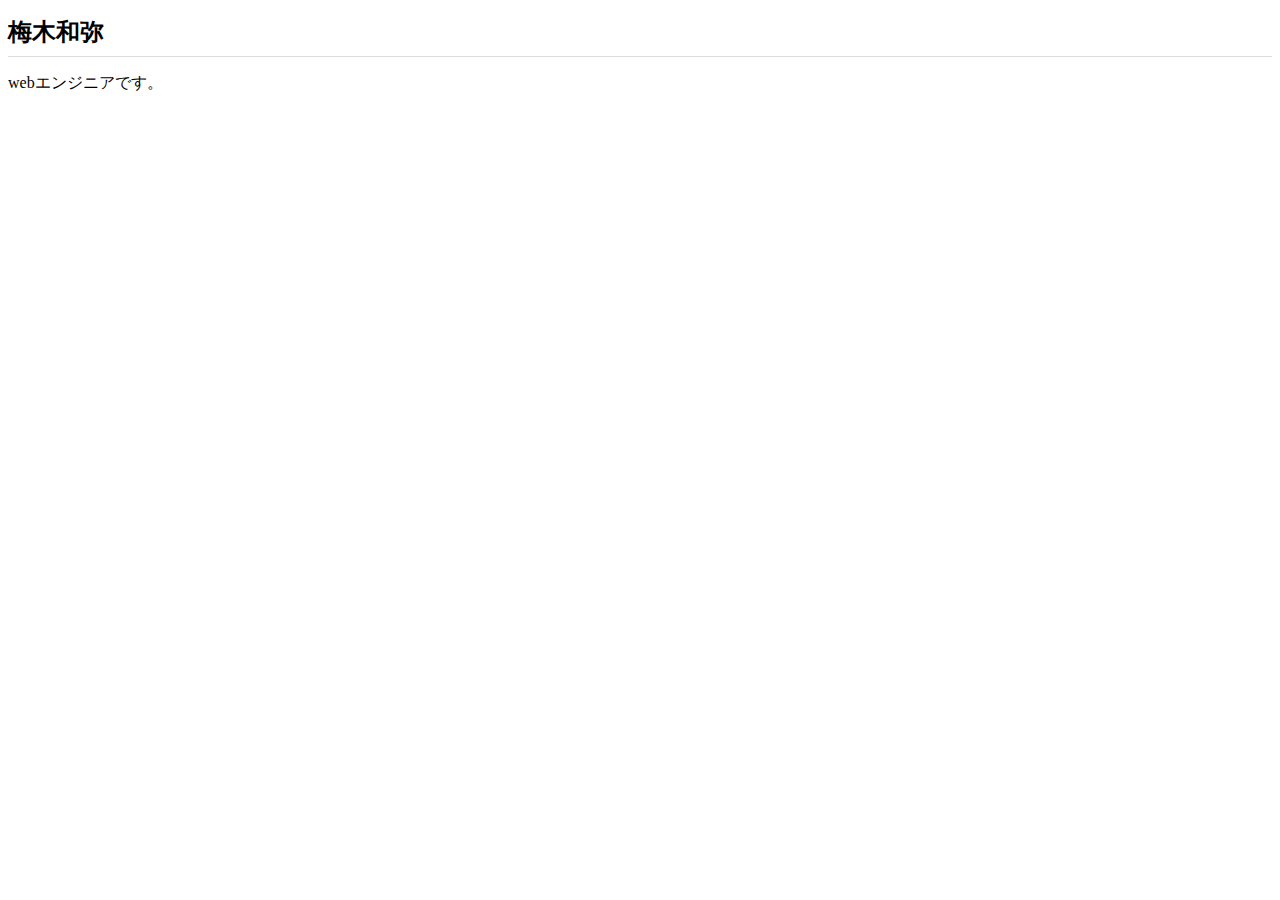
==== index.html @ 62558efb "Add files via upload" ====
<!DOCTYPE html>
<html lang="ja">
<head>
  <meta charset="UTF-8">
  <meta http-equiv="X-UA-Compatible" content="IE=edge">
  <meta name="viewport" content="width=device-width, initial-scale=1.0">
  <link rel="stylesheet" href="css/styles.css">
  <title>梅木和弥</title>
</head>
<body>
  <h1>梅木和弥</h1>
  <p>webエンジニアです。</p>
</body>
</html>
---- css/styles.css ----
h1 {
  border-bottom: 1px solid #ddd;
  font-size: 24px;
  padding-bottom: 8px;
}
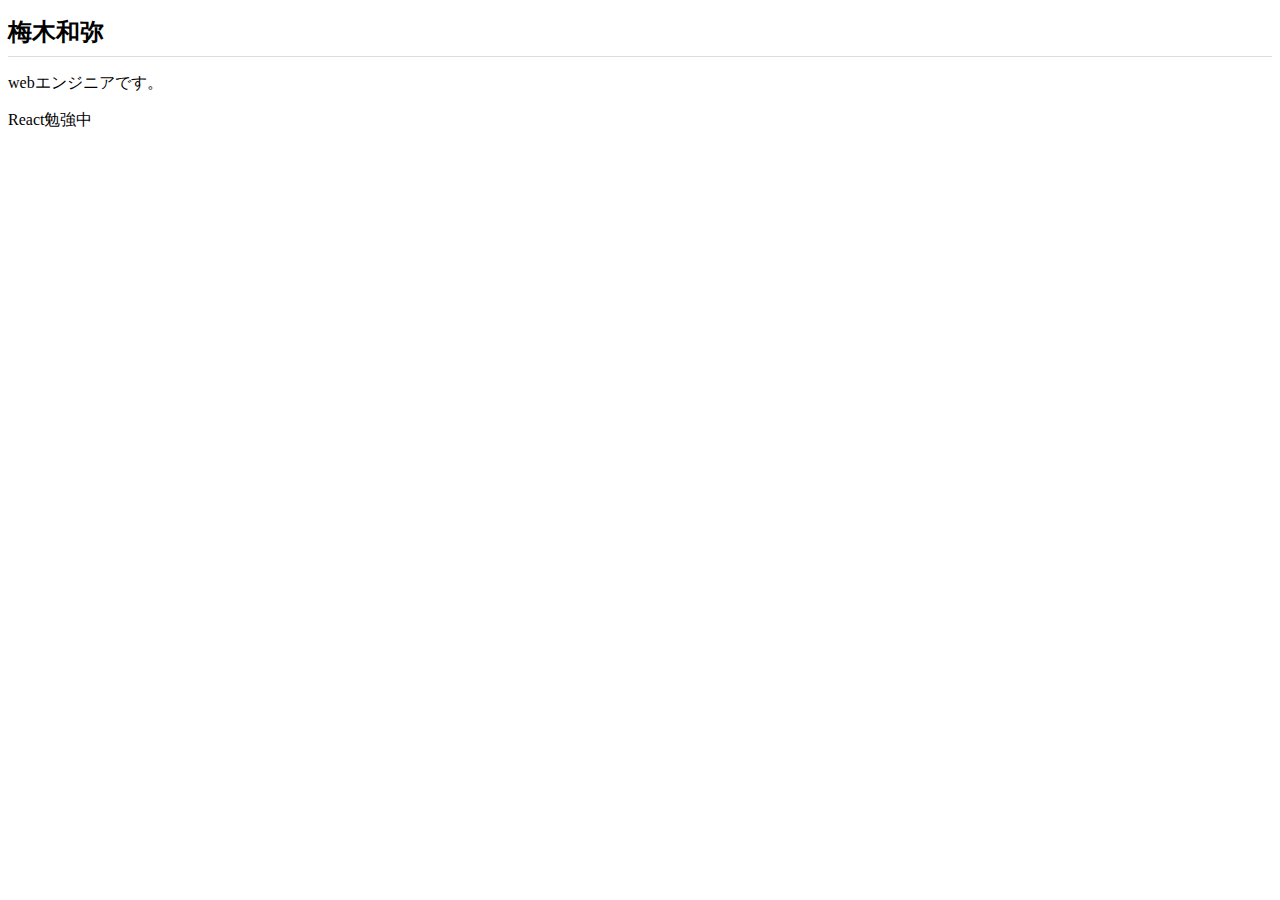
==== commit 54586841: "Add files via upload" ====
--- a/index.html
+++ b/index.html
@@ -10,5 +10,6 @@
 <body>
   <h1>梅木和弥</h1>
   <p>webエンジニアです。</p>
+  <p>React勉強中</p>
 </body>
 </html>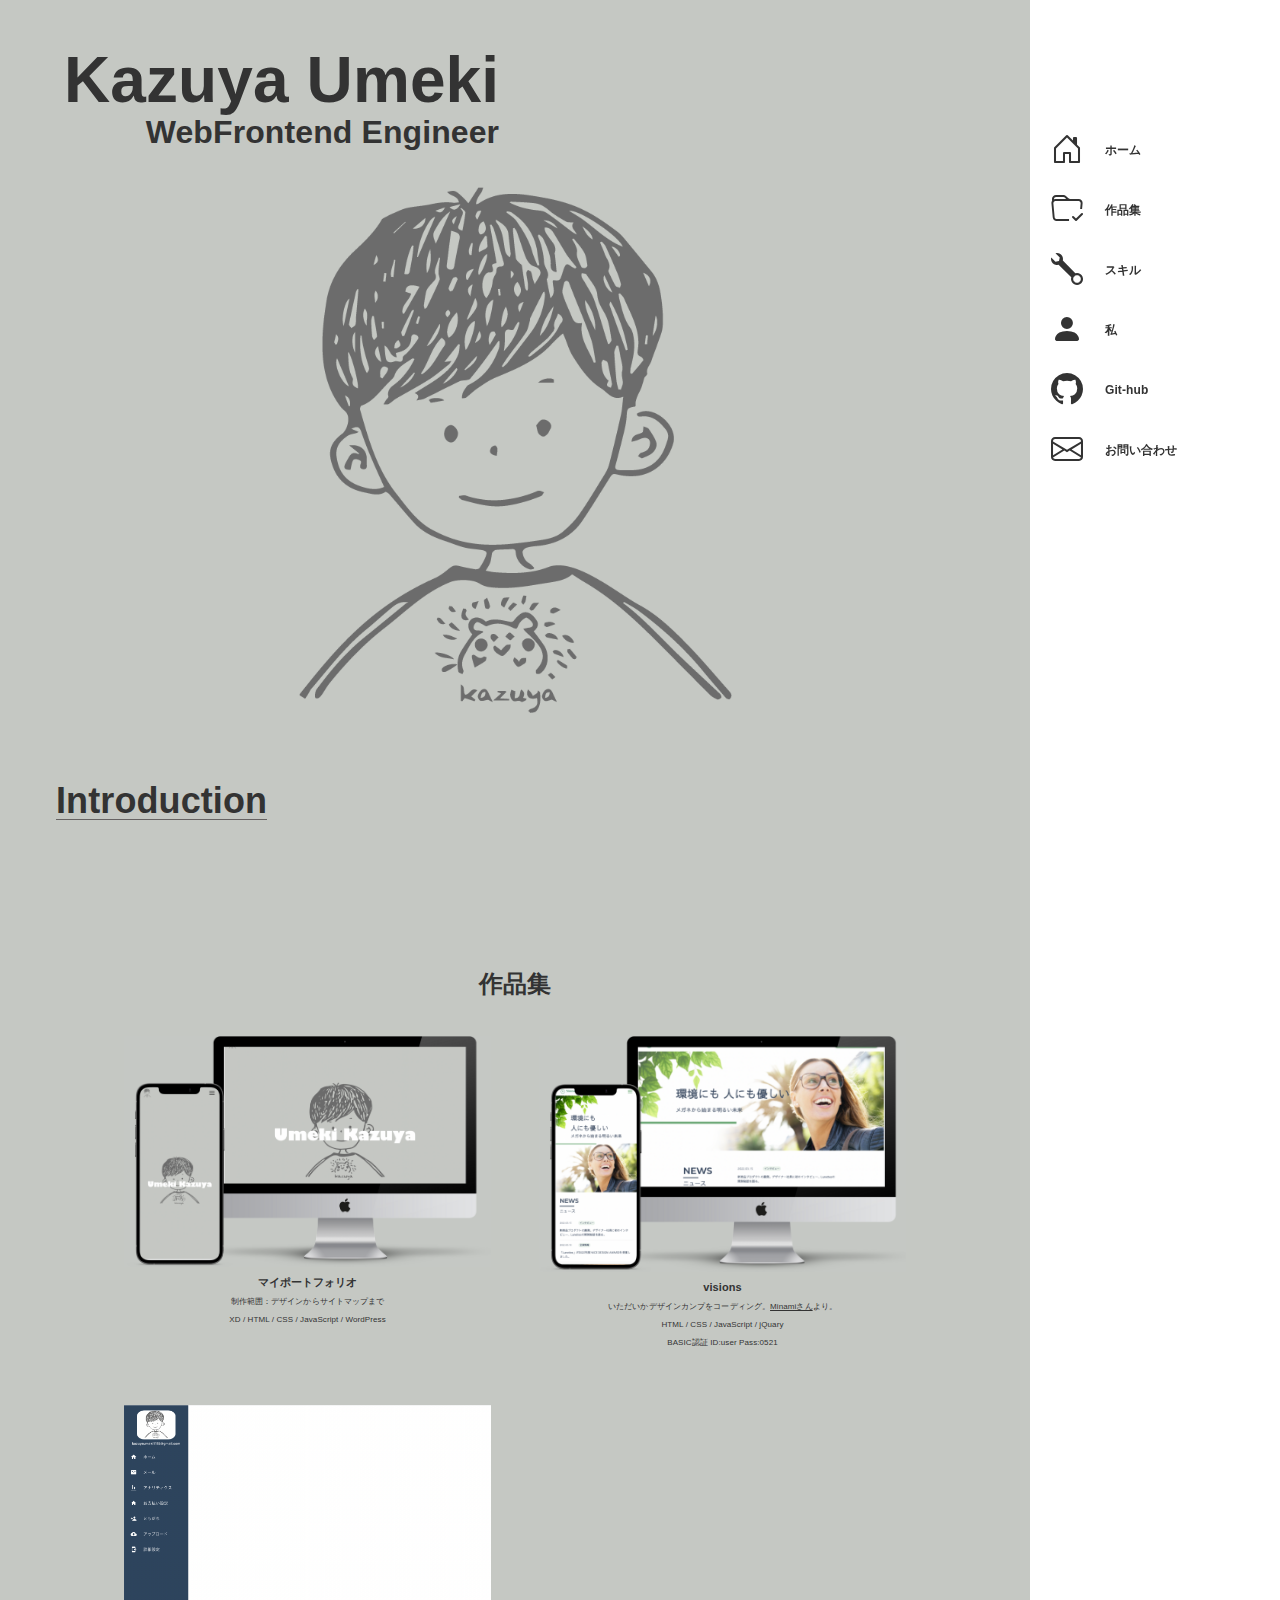
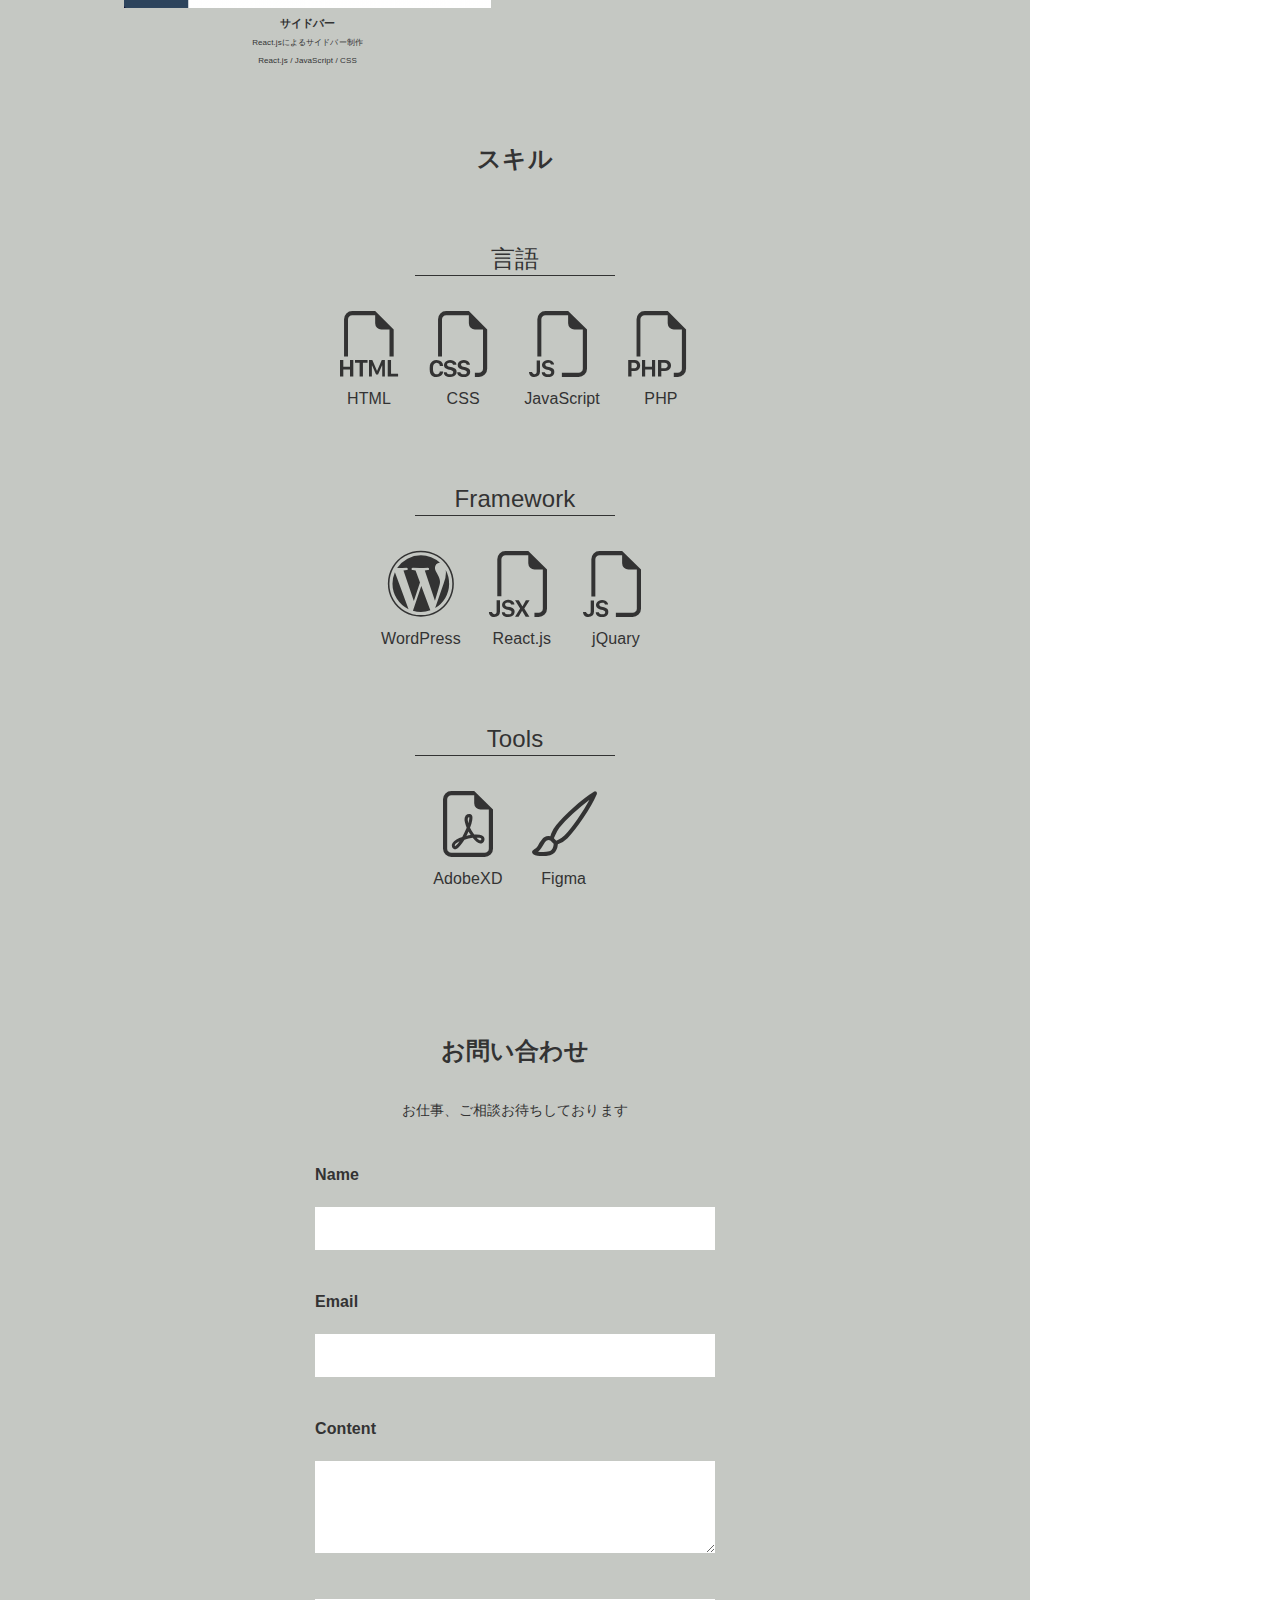
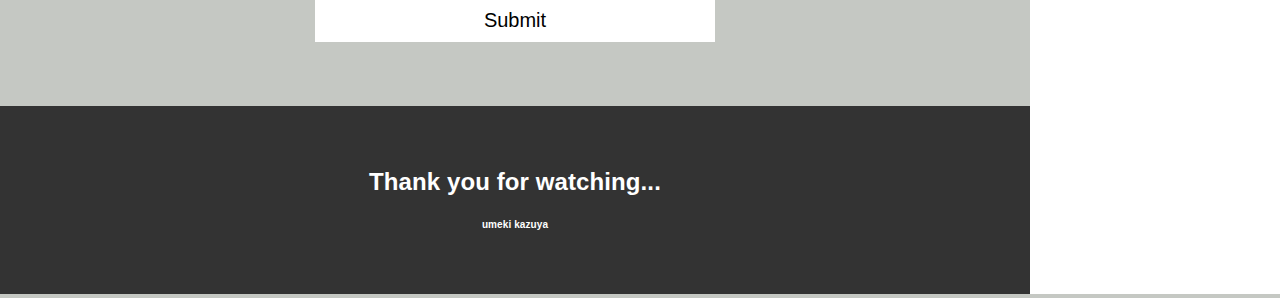
==== commit 3e3843e4: "Add files via upload" ====
--- a/index.html
+++ b/index.html
@@ -4,12 +4,255 @@
   <meta charset="UTF-8">
   <meta http-equiv="X-UA-Compatible" content="IE=edge">
   <meta name="viewport" content="width=device-width, initial-scale=1.0">
-  <link rel="stylesheet" href="css/styles.css">
-  <title>梅木和弥</title>
+  <link rel="icon" href="favicon.svg">
+  <link rel="stylesheet" href="styles/styles.css">
+  <link rel="stylesheet" href="https://cdn.jsdelivr.net/npm/bootstrap-icons@1.8.0/font/bootstrap-icons.css">
+  <title>kazuya umeki-portforio</title>
+  
 </head>
+
 <body>
-  <h1>梅木和弥</h1>
-  <p>webエンジニアです。</p>
-  <p>React勉強中</p>
+  
+  <main>
+    <div class="flexmainbar">
+      <div id="hero">
+        <h1 class="topName">
+          Kazuya Umeki
+        </h1>
+        <div id="open">
+          Introduction
+        </div>
+      </div>
+
+      <div id="works">
+        <h1 class="subTitle">
+          作品集
+        </h1>
+        <!-- <div class="categoryGroup">
+          <ul class="link">
+            <li class="active" data-filter="all">
+              すべて
+            </li>
+            <li data-filter="html">HTML</li>
+            <li data-filter="css">CSS</li>
+            <li data-filter="javascript">JavaScript</li>
+            <li data-filter="wordpress">WordPress</li>
+            <li data-filter="react">React.js</li>
+          </ul>
+        </div> -->
+        <ul class="workItem">
+          <li class="article" data-category="html css javascript">
+            <a href="http://kazu-u.jp" class="workImg">
+              <img src="img/img01.png" alt="">
+            </a>
+            <h2>マイポートフォリオ</h2>
+            <p>制作範囲：デザインからサイトマップまで</p>
+            <p class="lang">XD / HTML / CSS / JavaScript / WordPress</p>
+          </li>
+          <li class="article" data-category="html css javascript">
+            <a href="http://portfolio-visions.jp/" class="workImg">
+              <img src="img/img02.png" alt="">
+            </a>
+            <h2>visions</h2>
+            <p>いただいかデザインカンプをコーディング。<a href="https://twitter.com/m_design88">Minamiさん</a>より。</p>
+            <p class="lang">HTML / CSS / JavaScript / jQuary</p>
+            <p>BASIC認証 ID:user Pass:0521</p>
+          </li>
+          <li class="article" data-category="react css javascript">
+            <a href="#" class="workImg">
+              <img src="img/img03.png" alt="">
+            </a>
+            <h2>サイドバー</h2>
+            <p>React.jsによるサイドバー制作</p>
+            <p class="lang">React.js / JavaScript / CSS</p>
+          </li>
+        </ul>
+      </div>
+
+      <div id="skills">
+        <h1 class="subTitle">
+          スキル
+        </h1>
+        <ul>
+          <li>
+            <p>言語</p>
+            <div class="item">
+              <div><i class="bi bi-filetype-html"></i><span>HTML</span></div>
+              <div><i class="bi bi-filetype-css"></i><span>CSS</span></div>
+              <div><i class="bi bi-filetype-js"></i><span>JavaScript</span></div>
+              <div><i class="bi bi-filetype-php"></i><span>PHP</span></div>
+            </div>
+          </li>
+          <li>
+            <p>Framework</p>
+            <div class="item">
+              <div><i class="bi bi-wordpress"></i><span>WordPress</span></div>
+              <div><i class="bi bi-filetype-jsx"></i><span>React.js</span></div>
+              <div><i class="bi bi-filetype-js"></i><span>jQuary</span></div>
+            </div>
+          </li>
+          <li>
+            <p>Tools</p>
+            <div class="item">
+              <div><i class="bi bi-file-earmark-pdf"></i><span>AdobeXD</span></div>
+              <div><i class="bi bi-brush"></i><span>Figma</span></div>
+            </div>
+          </li>
+        </ul>
+      </div>
+
+      <div id="contact">
+        <h1 class="subTitle">
+          お問い合わせ
+        </h1>
+        <div class="formFlex">
+          <div class="container">
+            <p class="contact_text">
+              お仕事、ご相談お待ちしております
+            </p>
+            <!-- <address>
+              <p>Name : 梅木和弥</p>
+              <p>Email : kazuyaumeki1115@gmail.com</p>
+              <p>Twitter : <a href="">@solt_jpkz</a></p>
+            </address> -->
+          </div>
+          <div class="form">
+            <div class="item">Name</div>
+              <input type="text">
+              <div class="item">Email</div>
+              <input type="text">
+              <div class="item">Content</div>
+              <textarea name="" id="" cols="30" rows="4"></textarea>
+            <button>Submit</button>
+          </div>
+        </div>
+      </div>
+    
+      <footer>
+        <p>Thank you for watching...</p>
+        <small>umeki kazuya</small>
+      </footer>
+    </div>
+    <div id="sidebar">
+      <!-- <div id="close">
+        <i class="bi bi-x"></i>
+      </div> -->
+      <ul>
+        <li>
+          <a href="index.html">
+            <div class="cateIcon"><i class="bi bi-house-door"></i></div>
+            <div class="navIcon">ホーム</div>
+          </a>
+        </li>
+        <li>
+          <a href="#works">
+            <div class="cateIcon"><i class="bi bi-folder-check"></i></div>
+            <div class="navIcon">作品集</div>
+          </a>
+        </li>
+        <li>
+          <a href="#skills">
+            <div class="cateIcon"><i class="bi bi-wrench"></i></div>
+            <div class="navIcon">スキル</div>
+          </a>
+        </li>
+        <li>
+          <a href="#"><div class="cateIcon"><i class="bi bi-person-fill"></i></div><div class="navIcon">私</div></a></li>
+        <li>
+          <a href="https://github.com/kazuya-u">
+            <div class="cateIcon">
+              <i class="bi bi-github"></i>
+            </div>
+            <div class="navIcon">Git-hub</div>
+          </a>
+        </li>
+        <li>
+          <a href="#contact">
+            <div class="cateIcon">
+              <i class="bi bi-envelope"></i>
+            </div>
+            <div class="navIcon">お問い合わせ</div>
+          </a>
+        </li>
+      </ul>
+    </div>
+  </main>
+
+  <div id="hamburger">
+  <div id="close">
+    <i class="bi bi-x"></i>
+  </div>
+  <ul>
+
+    <li>
+      <a href="index.html">
+        <div class="cateIcon"><i class="bi bi-house-door"></i></div>
+        <div class="navIcon">ホーム</div>
+      </a>
+    </li>
+
+    <li>
+      <a href="#works">
+        <div class="cateIcon"><i class="bi bi-folder-check"></i></div>
+        <div class="navIcon">作品集</div>
+      </a>
+    </li>
+    <li>
+      <a href="#skills">
+        <div class="cateIcon"><i class="bi bi-wrench"></i></div>
+        <div class="navIcon">スキル</div>
+      </a>
+    </li>
+    <li>
+      <a href="#"><div class="cateIcon"><i class="bi bi-person-fill"></i></div><div class="navIcon">私</div></a>
+    </li>
+    <li>
+      <a href="https://github.com/kazuya-u">
+        <div class="cateIcon">
+          <i class="bi bi-github"></i>
+        </div>
+        <div class="navIcon">Git-hub</div>
+      </a>
+    </li>
+    <li>
+      <a href="#contact">
+        <div class="cateIcon">
+          <i class="bi bi-envelope"></i>
+        </div>
+        <div class="navIcon">お問い合わせ</div>
+      </a>
+    </li>
+  </ul>
+
+  </div>
+
+
+  <div id="profileOpen">
+    <i class="bi bi-person"></i>
+  </div>
+
+  <div id="menuOpen">
+    <i class="bi bi-list"></i>
+  </div>
+
+
+  <div id="profile">
+    <h2 class="introduction">Introduction</h2>
+    <dl>
+      <dt>Name</dt>
+      <dd>Kazuya Umeki</dd>
+      <dt>Birthday</dt>
+      <dd>Novembar 15th , 2000</dd>
+      <dt>Address</dt>
+      <dd>Osaka , Japan
+      </dd>
+      <dt>From</dt>
+      <dd>Fukuoka , Japan</dd>
+      <dt>Like</dt>
+      <dd>Mr.Children , Pokemon</dd>
+    </dl>
+  </div>
+
+<script src="js/main.js"></script>
 </body>
 </html>--- a/styles/styles.css
+++ b/styles/styles.css
@@ -0,0 +1,502 @@
+body {
+  margin: 0;
+  padding: 0;
+  width: 100%;
+  font-family: "Gill Sans", "Gill Sans MT", Calibri, "Trebuchet MS", sans-serif;
+  font-size: 12px;
+  font-weight: 600;
+  overflow-x: hidden;
+  letter-spacing: 0.1px;
+  line-height: 1;
+  color: #333;
+  background: #C5C8C3;
+}
+body main {
+  position: relative;
+}
+body main h1 {
+  font-size: 24px;
+  margin: 0;
+  font-weight: 700;
+}
+body h2 {
+  margin: 0;
+  font-size: 24px;
+}
+body p {
+  margin: 0;
+}
+body a {
+  color: inherit;
+  text-decoration: none;
+}
+body img {
+  vertical-align: bottom;
+}
+body ul {
+  margin: 0;
+  padding: 0;
+  list-style: none;
+}
+body dl, body dd {
+  margin: 0;
+}
+body .subTitle {
+  font-size: 18px;
+  padding-top: 72px;
+  padding-bottom: 28px;
+  text-align: center;
+}
+body #menuOpen {
+  position: fixed;
+  bottom: 148px;
+  right: 0;
+  margin-right: 20px;
+  background: #fff;
+  width: 48px;
+  height: 48px;
+  border-radius: 24px;
+  text-align: center;
+  line-height: 48px;
+  cursor: pointer;
+  transition: all 0.2s;
+}
+body #menuOpen i {
+  font-size: 18px;
+}
+body #profileOpen {
+  position: fixed;
+  bottom: 80px;
+  right: 20px;
+  background: #fff;
+  width: 48px;
+  height: 48px;
+  border-radius: 24px;
+  text-align: center;
+  line-height: 48px;
+  cursor: pointer;
+  transition: all 0.2s;
+}
+body #profileOpen i {
+  font-size: 18px;
+}
+body #profile {
+  opacity: 0;
+  display: none;
+  -webkit-user-select: none;
+     -moz-user-select: none;
+      -ms-user-select: none;
+          user-select: none;
+  position: fixed;
+  bottom: 24px;
+  left: 24px;
+  padding: 24px;
+  border-radius: 12px;
+  background: rgba(255, 255, 255, 0.9);
+}
+body #profile .introduction {
+  padding-bottom: 24px;
+}
+body #profile dt {
+  font-size: 14px;
+}
+body #profile dd {
+  font-size: 16px;
+  padding-left: 12px;
+  padding-bottom: 24px;
+}
+body #profile.show {
+  -webkit-user-select: auto;
+     -moz-user-select: auto;
+      -ms-user-select: auto;
+          user-select: auto;
+  opacity: 1;
+  display: block;
+}
+body #hamburger {
+  display: none;
+  opacity: 0;
+  -webkit-user-select: none;
+     -moz-user-select: none;
+      -ms-user-select: none;
+          user-select: none;
+  position: fixed;
+  top: 0;
+  right: 0;
+  height: 100vh;
+  width: 250px;
+  z-index: 5;
+  background: #fff;
+}
+body #hamburger #close {
+  position: fixed;
+  top: 48px;
+  right: 20px;
+  margin-right: 0px;
+  background: #fff;
+  width: 48px;
+  height: 48px;
+  border-radius: 24px;
+  text-align: center;
+  line-height: 48px;
+  cursor: pointer;
+  transition: all 0.2s;
+  padding-right: 20px;
+}
+body #hamburger #close i {
+  font-size: 28px;
+}
+body #hamburger ul {
+  padding-top: 120px;
+}
+body #hamburger ul li:hover {
+  background: #cdcdcd;
+}
+body #hamburger ul li a {
+  display: flex;
+  width: 100%;
+  height: 60px;
+  align-items: center;
+  justify-content: center;
+}
+body #hamburger ul li a .cateIcon {
+  flex: 30%;
+  display: grid;
+  place-items: center;
+}
+body #hamburger ul li a .cateIcon i {
+  font-size: 32px;
+  color: #333;
+  line-height: 60px;
+}
+body #hamburger ul li a .navIcon {
+  flex: 70%;
+  color: #333;
+  line-height: 60px;
+}
+body #hamburger.show {
+  opacity: 1;
+  -webkit-user-select: auto;
+     -moz-user-select: auto;
+      -ms-user-select: auto;
+          user-select: auto;
+  display: block;
+}
+body #sidebar {
+  display: none;
+}
+
+#hero {
+  width: 100%;
+  height: 100vh;
+  background-image: url(../../img/logo.png);
+  background-repeat: no-repeat;
+  background-size: 75%;
+  background-position: center center;
+}
+#hero .topName {
+  font-size: 24px;
+  margin-top: 40px;
+  margin-left: 20px;
+  position: relative;
+  display: inline-block;
+}
+#hero .topName::after {
+  content: "WebFrontend Engineer";
+  position: absolute;
+  top: 24px;
+  right: 0px;
+  font-size: 12px;
+  font-weight: 600;
+  padding-top: 6px;
+}
+#hero #open {
+  display: none;
+}
+
+#works .categoryGroup {
+  font-size: 8px;
+  font-weight: 600;
+  display: flex;
+  justify-content: center;
+  align-items: center;
+  width: calc(100% - 120px);
+  margin: 0 auto;
+  padding-bottom: 52px;
+}
+#works .categoryGroup .link {
+  display: flex;
+  -moz-column-gap: 48px;
+       column-gap: 48px;
+  row-gap: 16px;
+  flex-wrap: wrap;
+  justify-content: left;
+  align-items: center;
+}
+#works .categoryGroup .link .active {
+  background: #fff;
+  border-radius: 8px;
+  padding: 2px 12px;
+}
+#works .workItem {
+  width: calc(100% - 200px);
+  margin: 0 auto;
+}
+#works .workItem .article {
+  width: 100%;
+  padding-bottom: 32px;
+}
+#works .workItem .article .workImg {
+  width: 100%;
+}
+#works .workItem .article .workImg img {
+  width: 100%;
+}
+#works .workItem .article .workImg img:hover {
+  opacity: 0.5;
+}
+#works .workItem .article h2 {
+  font-size: 11px;
+  text-align: center;
+  margin: 10px 0;
+}
+#works .workItem .article p {
+  font-size: 8px;
+  font-weight: 400;
+  text-align: center;
+  margin: 10px 0;
+}
+#works .workItem .article p a {
+  text-decoration: underline;
+  cursor: pointer;
+}
+#works .workItem .article p a:hover {
+  opacity: 0.8;
+}
+#works .workItem .article .lang {
+  text-align: center;
+}
+
+#skills ul {
+  width: calc(100% - 80px);
+  margin: 0 auto;
+  text-align: center;
+}
+#skills ul li {
+  padding-bottom: 80px;
+}
+#skills ul li p {
+  font-size: 14px;
+  padding-bottom: 60px;
+  font-weight: 400;
+  position: relative;
+}
+#skills ul li p::after {
+  content: "";
+  border-bottom: 1px solid #333;
+  width: 24px;
+  top: 20px;
+  left: 50%;
+  transform: translateX(-50%);
+  -webkit-transform: translateX(-50%);
+  -ms-transform: translateX(-50%);
+  position: absolute;
+}
+#skills ul li .item {
+  display: flex;
+  justify-content: center;
+  gap: 28px;
+  text-align: center;
+}
+#skills ul li .item i {
+  font-size: 36px;
+}
+#skills ul li .item span {
+  display: block;
+  padding-top: 12px;
+  font-weight: 400;
+}
+
+#contact {
+  width: calc(100% - 148px);
+  max-width: 400px;
+  margin: 0 auto;
+}
+#contact .contact_text {
+  font-size: 14px;
+  text-align: center;
+  font-weight: 400;
+  padding-bottom: 50px;
+}
+#contact address {
+  display: none;
+}
+#contact .form .item {
+  font-size: 16px;
+  font-weight: 600;
+  text-align: left;
+  padding-bottom: 24px;
+}
+#contact .form input {
+  width: 100%;
+  margin: 0 auto 44px;
+  font-size: 20px;
+  padding: 10px 0;
+  border: none;
+  text-align: left;
+}
+#contact .form textarea {
+  border: none;
+  width: 100%;
+  font-size: 20px;
+  text-align: left;
+  margin: 0 auto 44px;
+  padding: 0;
+}
+#contact button {
+  display: block;
+  margin: 0 auto;
+  border: none;
+  font-size: 20px;
+  font-family: inherit;
+  width: 100%;
+  padding: 10px;
+  background: #fff;
+}
+
+footer {
+  margin-top: 64px;
+  text-align: center;
+  background: #333;
+  color: #fff;
+  padding: 64px 0 64px;
+}
+footer p {
+  font-size: 24px;
+  padding-bottom: 24px;
+}
+
+@media (min-width: 768px) {
+  #hamburger {
+    display: none;
+  }
+  main {
+    display: flex;
+    justify-content: space-between;
+  }
+  main .subTitle {
+    font-size: 24px;
+    padding-bottom: 40px;
+  }
+  main .flexmainbar #hero {
+    background-size: 42%;
+    background-position: center center;
+    position: relative;
+  }
+  main .flexmainbar #hero .topName {
+    font-size: 64px;
+    margin: 48px 64px;
+  }
+  main .flexmainbar #hero .topName::after {
+    font-size: 32px;
+    padding-top: 4px;
+    top: 64px;
+  }
+  main .flexmainbar #hero #open {
+    display: block;
+    font-size: 36px;
+    position: absolute;
+    bottom: 80px;
+    left: 56px;
+    cursor: pointer;
+    border-bottom: 1px solid #666262;
+  }
+  main .flexmainbar #works .categoryGroup {
+    font-size: 14px;
+    padding-bottom: 72px;
+  }
+  main .flexmainbar #works .categoryGroup .link .active {
+    padding: 4px 14px;
+    border-radius: 10px;
+  }
+  main .flexmainbar #works .workItem {
+    width: calc(100% - 248px);
+    margin: 0 auto;
+    display: grid;
+    grid-template-columns: repeat(2, 1fr);
+    gap: 48px;
+  }
+  main .flexmainbar #works .workItem .article {
+    padding-bottom: 0;
+  }
+  main .flexmainbar #works .workItem .article a h2 {
+    font-size: 24px;
+    font-weight: 600;
+  }
+  main .flexmainbar #works .workItem .article a p {
+    font-size: 13px;
+  }
+  main .flexmainbar #skills ul {
+    padding-top: 36px;
+    max-width: calc(100% - 120px);
+    margin: 0 auto;
+  }
+  main .flexmainbar #skills ul li {
+    padding-bottom: 80px;
+  }
+  main .flexmainbar #skills ul li p {
+    font-size: 24px;
+    padding-bottom: 40px;
+  }
+  main .flexmainbar #skills ul li p::after {
+    top: 28px;
+    width: 200px;
+  }
+  main .flexmainbar #skills ul .item i {
+    font-size: 66px;
+  }
+  main .flexmainbar #skills ul .item span {
+    font-size: 16px;
+  }
+  main #sidebar {
+    display: block;
+    min-width: 250px;
+    max-width: 250px;
+    background: #fff;
+    min-height: 100%;
+    z-index: 5;
+  }
+  main #sidebar #close {
+    display: none;
+  }
+  main #sidebar ul {
+    position: -webkit-sticky;
+    position: sticky;
+    top: 120px;
+  }
+  main #sidebar ul li:hover {
+    background: #cdcdcd;
+  }
+  main #sidebar ul li a {
+    display: flex;
+    width: 100%;
+    height: 60px;
+    align-items: center;
+    justify-content: center;
+  }
+  main #sidebar ul li a .cateIcon {
+    flex: 30%;
+    display: grid;
+    place-items: center;
+  }
+  main #sidebar ul li a .cateIcon i {
+    font-size: 32px;
+    color: #333;
+    line-height: 60px;
+  }
+  main #sidebar ul li a .navIcon {
+    flex: 70%;
+    color: #333;
+    line-height: 60px;
+  }
+}/*# sourceMappingURL=styles.css.map */